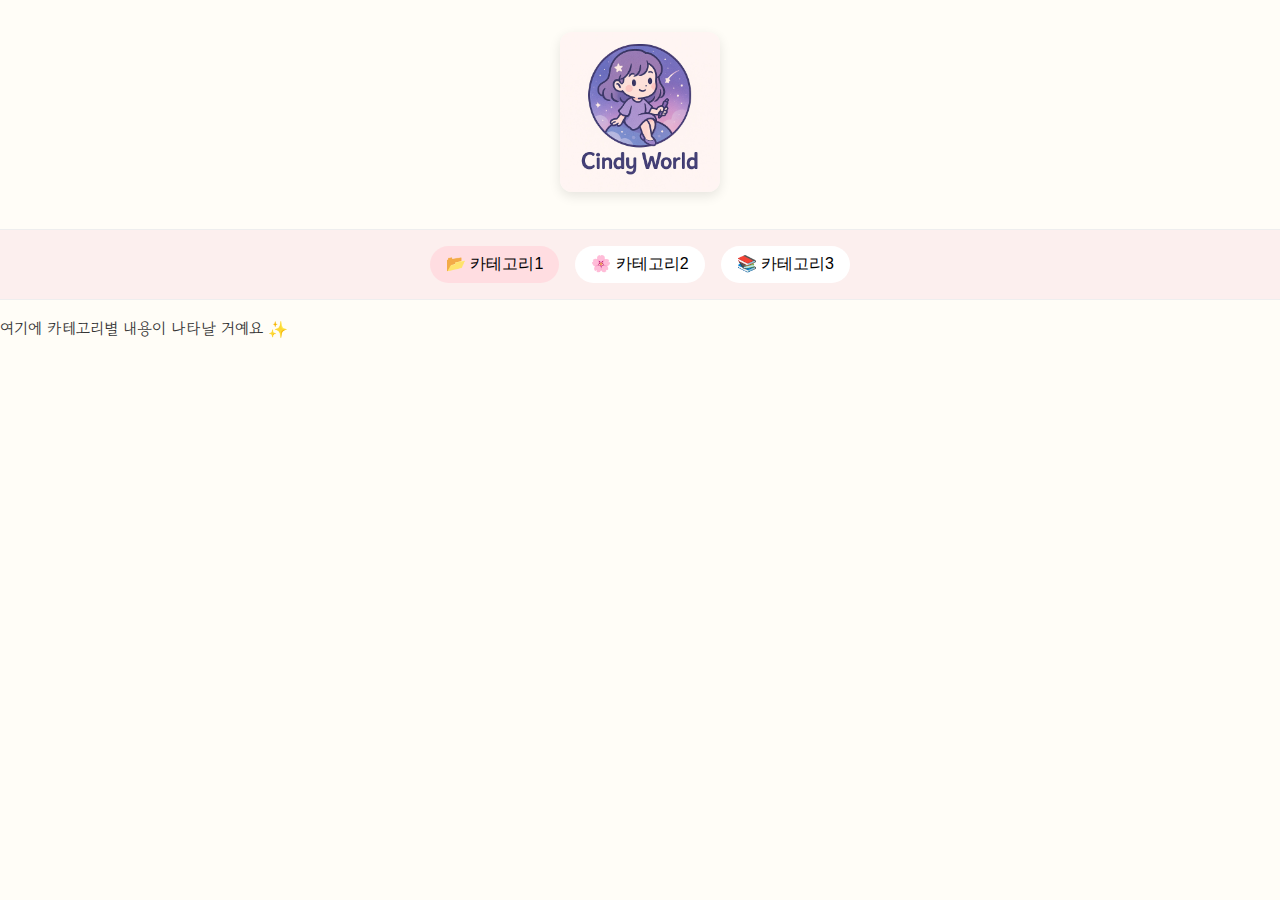
==== index.html.html @ bcb45bca "이름 변경" ====
<!DOCTYPE html>
<html lang="ko">
<head>
  <meta charset="UTF-8" />
  <meta name="viewport" content="width=device-width, initial-scale=1.0" />
  <title>신디월드</title>
  <link rel="stylesheet" href="style.css" />
  <link rel="icon" type="image/jpeg" href="images/cion.jpg" />
  <link href="https://fonts.googleapis.com/css2?family=Gowun+Dodum&display=swap" rel="stylesheet" />
</head>
<body>
  <header>
    <img src="images/clogo.jpg" alt="신디월드 로고" class="logo" />
  </header>

  <main>
    <nav class="tabs">
      <button class="tab active">📂 카테고리1</button>
      <button class="tab">🌸 카테고리2</button>
      <button class="tab">📚 카테고리3</button>
    </nav>

    <section class="content">
      <p>여기에 카테고리별 내용이 나타날 거예요 ✨</p>
    </section>
  </main>

  <script src="script.js"></script>
</body>
</html>
---- style.css ----
body {
    font-family: 'Gowun Dodum', sans-serif;
    margin: 0;
    background-color: #fffdf7;
    color: #333;
  }
  
  header {
    text-align: center;
    padding: 2rem 0;
  }
  
  .logo {
    width: 160px;
    border-radius: 12px;
    box-shadow: 0 4px 12px rgba(0, 0, 0, 0.1);
  }
  
  .tabs {
    display: flex;
    justify-content: center;
    gap: 1rem;
    padding: 1rem 0;
    background-color: #fcefee;
    border-top: 1px solid #eee;
    border-bottom: 1px solid #eee;
  }
  
  .tab {
    padding: 0.5rem 1rem;
    background-color: #fff;
    border: none;
    border-radius: 20px;
    cursor: pointer;
    font-size: 1rem;
    transition: all 0.2s ease-in-out;
  }
  
  .tab:hover,
  .tab.active {
    background-color: #ffdde1;
  }
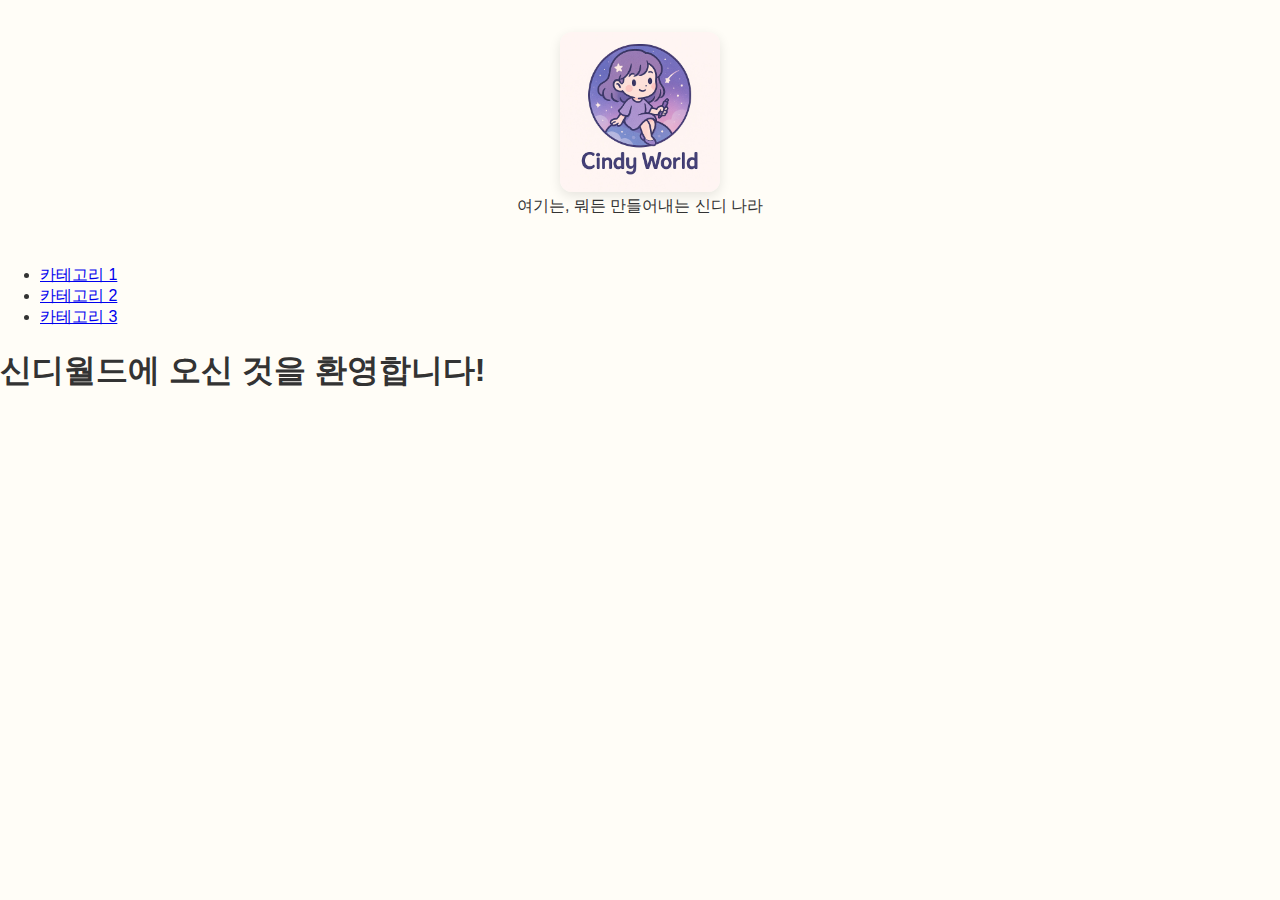
==== commit d6d1ff7c: "내용 수정" ====
--- a/index.html.html
+++ b/index.html.html
@@ -1,30 +1,32 @@
 <!DOCTYPE html>
 <html lang="ko">
 <head>
-  <meta charset="UTF-8" />
-  <meta name="viewport" content="width=device-width, initial-scale=1.0" />
-  <title>신디월드</title>
-  <link rel="stylesheet" href="style.css" />
-  <link rel="icon" type="image/jpeg" href="images/cion.jpg" />
-  <link href="https://fonts.googleapis.com/css2?family=Gowun+Dodum&display=swap" rel="stylesheet" />
+    <meta charset="UTF-8">
+    <meta name="viewport" content="width=device-width, initial-scale=1.0">
+    <title>Cindy World</title>
+    <link rel="stylesheet" href="style.css">
 </head>
 <body>
-  <header>
-    <img src="images/clogo.jpg" alt="신디월드 로고" class="logo" />
-  </header>
+    <!-- 로고와 탭바 -->
+    <header>
+        <div class="logo-container">
+            <img src="images/clogo.jpg" alt="Cindy World Logo" class="logo">
+            <div class="tab-bar">여기는, 뭐든 만들어내는 신디 나라</div>
+        </div>
+    </header>
 
-  <main>
-    <nav class="tabs">
-      <button class="tab active">📂 카테고리1</button>
-      <button class="tab">🌸 카테고리2</button>
-      <button class="tab">📚 카테고리3</button>
-    </nav>
+    <!-- 카테고리 섹션 -->
+    <div class="sidebar">
+        <ul>
+            <li><a href="#">카테고리 1</a></li>
+            <li><a href="#">카테고리 2</a></li>
+            <li><a href="#">카테고리 3</a></li>
+        </ul>
+    </div>
 
-    <section class="content">
-      <p>여기에 카테고리별 내용이 나타날 거예요 ✨</p>
-    </section>
-  </main>
-
-  <script src="script.js"></script>
+    <!-- 콘텐츠 영역 -->
+    <main>
+        <h1>신디월드에 오신 것을 환영합니다!</h1>
+    </main>
 </body>
 </html>
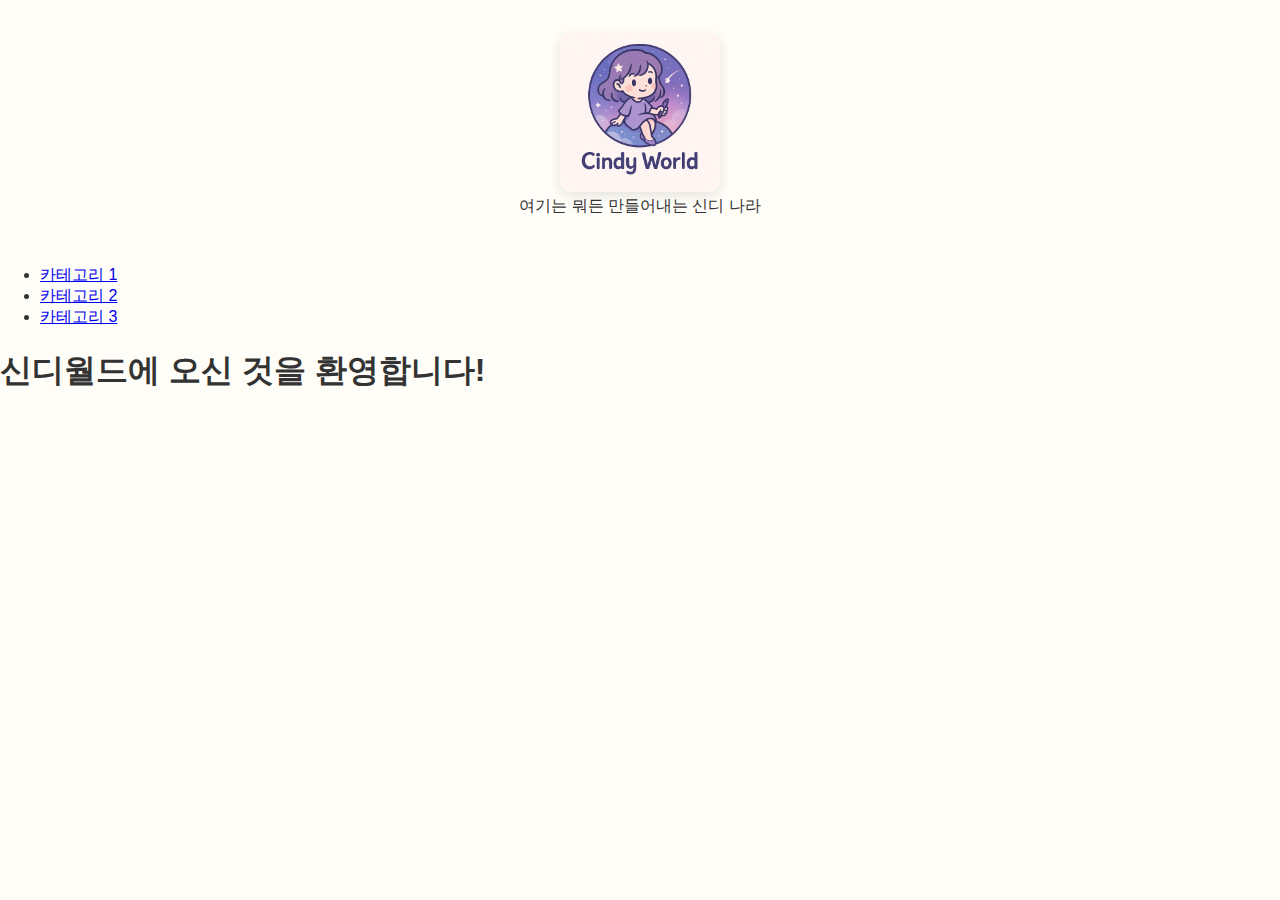
==== commit 40318288: "탭바 내용 수정" ====
--- a/index.html.html
+++ b/index.html.html
@@ -11,7 +11,7 @@
     <header>
         <div class="logo-container">
             <img src="images/clogo.jpg" alt="Cindy World Logo" class="logo">
-            <div class="tab-bar">여기는, 뭐든 만들어내는 신디 나라</div>
+            <div class="tab-bar">여기는 뭐든 만들어내는 신디 나라</div>
         </div>
     </header>
 
